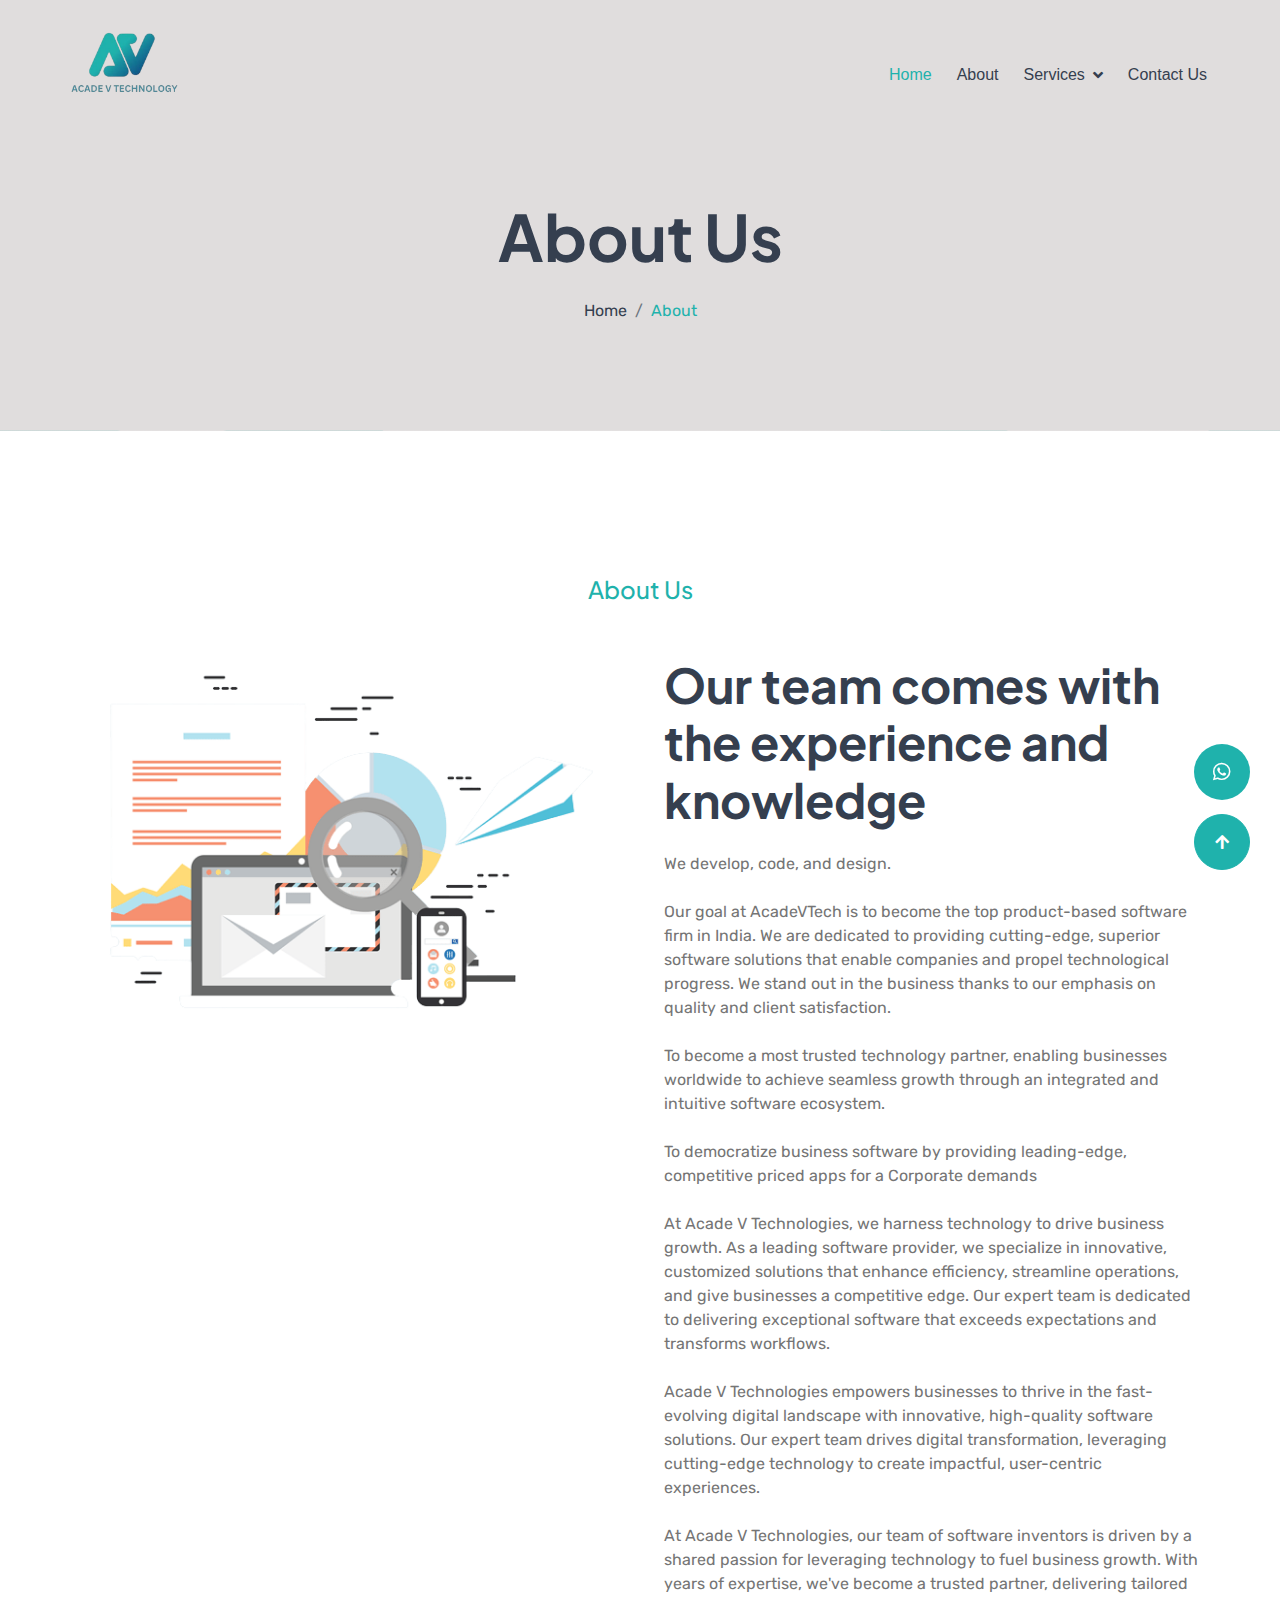
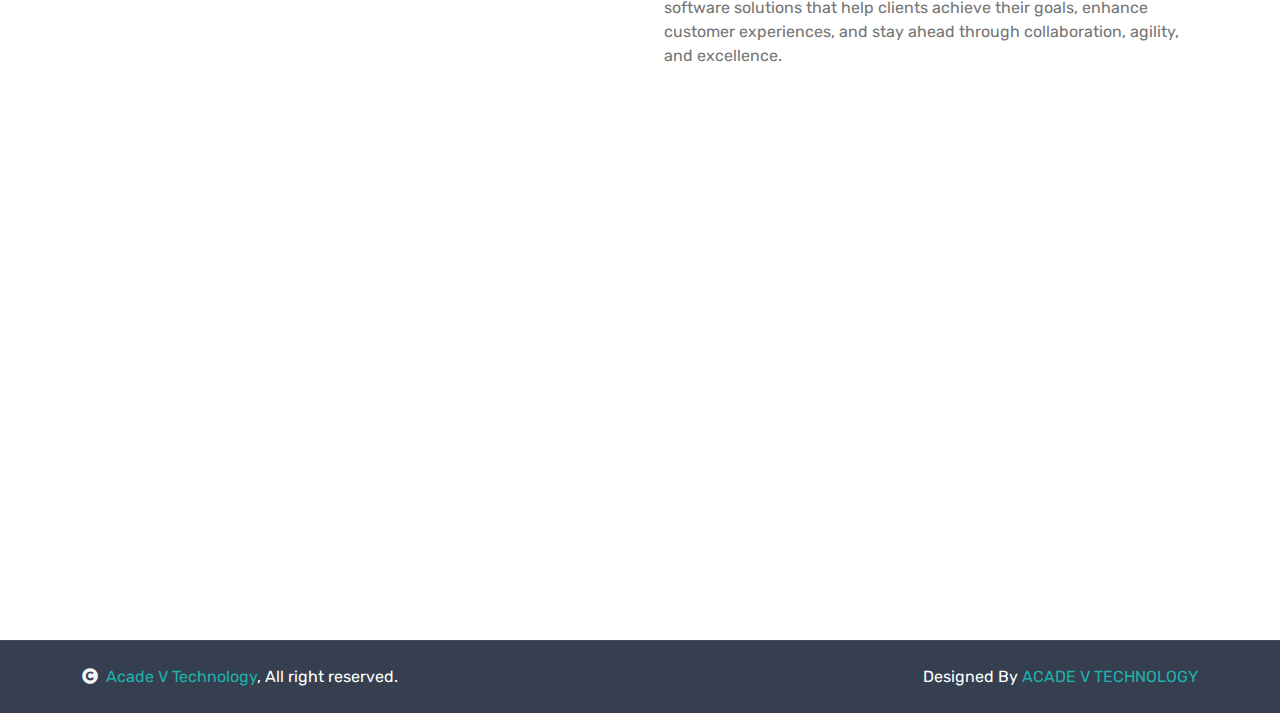
==== about.html @ 2409f5c9 "first commit" ====
<!DOCTYPE html>
<html lang="en">

    <head>
        <meta charset="utf-8">
        <title>Acade V Technology</title>
        <meta content="width=device-width, initial-scale=1.0" name="viewport">
        <meta content="" name="keywords">
        <meta content="" name="description">

        <!-- Google Web Fonts -->
        <link rel="preconnect" href="https://fonts.googleapis.com">
        <link rel="preconnect" href="https://fonts.gstatic.com" crossorigin>
        <link href="https://fonts.googleapis.com/css2?family=Plus+Jakarta+Sans:wght@500;600;700&family=Rubik:wght@400;500&display=swap" rel="stylesheet"> 

        <!-- Icon Font Stylesheet -->
        <link rel="stylesheet" href="https://use.fontawesome.com/releases/v5.15.4/css/all.css"/>
        <link href="https://cdn.jsdelivr.net/npm/bootstrap-icons@1.4.1/font/bootstrap-icons.css" rel="stylesheet">

        <!-- Libraries Stylesheet -->
        <link href="lib/animate/animate.min.css" rel="stylesheet">
        <link href="lib/owlcarousel/assets/owl.carousel.min.css" rel="stylesheet">
        <link href="lib/lightbox/css/lightbox.min.css" rel="stylesheet">


        <!-- Customized Bootstrap Stylesheet -->
        <link href="css/bootstrap.min.css" rel="stylesheet">

        <!-- Template Stylesheet -->
        <link href="css/style.css" rel="stylesheet">
    </head>

    <body>

               <!-- WhatsApp Floating Icon -->
    <a href="https://wa.me/917010000268" target="_blank" class="btn btn-primary1 btn-lg-square back-to-top1">
        <!-- <i class="fa fa-whatsapp"></i> -->
        <!-- <i class="fab fa-whatsapp-square" style="color:#1FB2AC;"></i> -->
        <i class="fab fa-whatsapp" ></i>
    </a>


        <!-- Spinner Start -->
        <div id="spinner" class="show bg-white position-fixed translate-middle w-100 vh-100 top-50 start-50 d-flex align-items-center justify-content-center">
            <div class="spinner-border " style="width: 3rem; height: 3rem; color: #1FB2AC;" role="status">
                <span class="sr-only">Loading...</span>
            </div>
        </div>
        <!-- Spinner End -->


        <!-- Navbar & Hero Start -->
        <div class="container-fluid p-0">
            <nav class="navbar navbar-expand-lg navbar-light bg-transparent px-4 px-lg-5 py-3 py-lg-0">
                <a href="index.html" class="navbar-brand p-0">
                    <img src="img/logo3.png" alt="Logo" >
                </a>
                <button class="navbar-toggler" type="button" data-bs-toggle="collapse" data-bs-target="#navbarCollapse">
                    <span class="fa fa-bars"></span>
                </button>
                <div class="collapse navbar-collapse" id="navbarCollapse">
                    <div class="navbar-nav ms-auto py-0">
                        <a href="index.html" class="nav-item nav-link active">Home</a>
                        <a href="about.html" class="nav-item nav-link">About</a>
                        <!-- <a href="service.html" class="nav-item nav-link">Services</a> -->
                        <div class="nav-item dropdown">
                            <a href="#" class="nav-link dropdown-toggle" data-bs-toggle="dropdown">Services</a>
                            <div class="dropdown-menu m-0">
                                <a href="service.html" class="dropdown-item">Design Services</a>
                                <a href="service.html" class="dropdown-item">Development    </a>
                                <!-- <a href="service.html" class="dropdown-item">Marketing</a> -->
                                <a href="service.html" class="dropdown-item">Technical Services</a>
                                <a href="service.html" class="dropdown-item">Maintenance</a>
                                <a href="service.html" class="dropdown-item">Digital Marketing</a>
                            </div>
                        </div>
                        <!-- <a href="index.html" class="nav-item nav-link">Blog</a> -->
                        <a href="contact.html" class="nav-item nav-link">Contact Us</a>
                    </div>
                    <!-- <a href="#" class="btn btn-light border border-primary rounded-pill text-primary py-2 px-4 me-4">Log In</a>
                    <a href="#" class="btn btn-primary rounded-pill text-white py-2 px-4">Sign Up</a> -->
                </div>
            </nav>

         <!-- Header Start -->
         <div class="container-fluid bg-breadcrumb">
            <ul class="breadcrumb-animation">
                <li></li>
                <li></li>
                <li></li>
                <li></li>
                <li></li>
                <li></li>
                <li></li>
                <li></li>
                <li></li>
                <li></li>
            </ul>
            <div class="container text-center py-5" style="max-width: 900px;">
                <h3 class="display-3 mb-4 wow fadeInDown" data-wow-delay="0.1s">About Us</h1>
                <ol class="breadcrumb justify-content-center mb-0 wow fadeInDown" data-wow-delay="0.3s">
                    <li class="breadcrumb-item"><a href="index.html">Home</a></li>
                    <!-- <li class="breadcrumb-item"><a href="#">Pages</a></li> -->
                    <li class="breadcrumb-item active text-primary">About</li>
                </ol>    
            </div>
        </div>
        <!-- Header End -->


        <!-- About Start -->
        <div class="container-fluid overflow-hidden py-5 mt-5">
            <h4 class="mb-1 " style="color: #1FB2AC; text-align: center;">About Us</h4>
            <div class="container py-5">
                <div class="row g-5">
                    <div class="col-lg-6 wow fadeInUp" data-wow-delay="0.1s">
                        <div class="RotateMoveLeft">
                            <img src="img/about-1.png" class="img-fluid w-100" alt="">
                        </div>
                    </div>
                    <div class="col-lg-6 wow fadeInUp" data-wow-delay="0.3s">
                       
                        <h1 class="display-5 mb-4">Our team comes with the experience and knowledge</h1>
                        <p class="mb-4">We develop, code, and design. <br><br>


                            Our goal at AcadeVTech is to become the top product-based software firm in India. We are dedicated to providing cutting-edge, superior software solutions that enable companies and propel technological progress. We stand out in the
                             business thanks to our emphasis on quality and client satisfaction.
                        </p>
                        <p class="mb-4">To become a most trusted technology partner,
                             enabling businesses worldwide to achieve seamless growth through an integrated and intuitive software ecosystem.</p>
                         <p class="mb-4">To democratize business software by providing leading-edge, 
                            competitive priced apps for a Corporate demands</p> 
                            <p class="mb-4">At Acade V Technologies, we harness technology to drive business growth. As a leading software provider,
                                 we specialize in innovative, customized solutions that enhance efficiency, 
                                streamline operations, and give businesses a competitive edge. Our expert team is dedicated 
                                to delivering exceptional software that exceeds expectations and transforms workflows.</p>
                                 <p class="mb-4">
                                    Acade V Technologies empowers businesses to thrive in the fast-evolving digital landscape with innovative,
                                     high-quality software solutions. 
                                    Our expert team drives digital transformation, leveraging cutting-edge technology to create impactful, user-centric experiences.
                                 </p>
                                     <p class="mb-4">At Acade V Technologies, our team of software inventors is driven by a shared passion for leveraging
                                         technology to fuel business growth. With years of expertise, we've become a trusted partner, delivering tailored 
                                         software solutions that help clients achieve their goals, enhance customer experiences, and stay ahead through 
                                         collaboration, agility, and excellence.
                                     </p>


                        <!-- <a href="#" class="btn btn-primary rounded-pill py-3 px-5">About More</a> -->
                    </div>
                </div>
            </div>
        </div>
        <!-- About End -->


        <!-- Feature Start -->
        <!-- <div class="container-fluid feature overflow-hidden py-5">
            <div class="container py-5">
                <div class="text-center mx-auto mb-5 wow fadeInUp" data-wow-delay="0.1s" style="max-width: 900px;">
                    <h4 class="text-primary">Our Feature</h4>
                    <h1 class="display-5 mb-4">Important Features For Email Marketing</h1>
                    <p class="mb-0">Dolor sit amet consectetur, adipisicing elit. Ipsam, beatae maxime. Vel animi eveniet doloremque reiciendis soluta iste provident non rerum illum perferendis earum est architecto dolores vitae quia vero quod incidunt culpa corporis, porro doloribus. Voluptates nemo doloremque cum.
                    </p>
                </div>
                <div class="row g-4 justify-content-center text-center mb-5">
                    <div class="col-md-6 col-lg-4 col-xl-3 wow fadeInUp" data-wow-delay="0.1s">
                        <div class="text-center p-4">
                            <div class="d-inline-block rounded bg-light p-4 mb-4"><i class="fas fa-envelope fa-5x text-secondary"></i></div>
                            <div class="feature-content">
                                <a href="#" class="h4">Email Marketing <i class="fa fa-long-arrow-alt-right"></i></a>
                                <p class="mt-4 mb-0">Lorem ipsum dolor sit amet consectetur adipisicing elit.consectetur adipisicing elit
                                </p>
                            </div>
                        </div>
                    </div>
                    <div class="col-md-6 col-lg-4 col-xl-3 wow fadeInUp" data-wow-delay="0.3s">
                        <div class="text-center p-4">
                            <div class="d-inline-block rounded bg-light p-4 mb-4"><i class="fas fa-mail-bulk fa-5x text-secondary"></i></div>
                            <div class="feature-content">
                                <a href="#" class="h4">Email Builder <i class="fa fa-long-arrow-alt-right"></i></a>
                                <p class="mt-4 mb-0">Lorem ipsum dolor sit amet consectetur adipisicing elit.consectetur adipisicing elit
                                </p>
                            </div>
                        </div>
                    </div>
                    <div class="col-md-6 col-lg-4 col-xl-3 wow fadeInUp" data-wow-delay="0.5s">
                        <div class="text-center rounded p-4">
                            <div class="d-inline-block rounded bg-light p-4 mb-4"><i class="fas fa-sitemap fa-5x text-secondary"></i></div>
                            <div class="feature-content">
                                <a href="#" class="h4">Customer Builder <i class="fa fa-long-arrow-alt-right"></i></a>
                                <p class="mt-4 mb-0">Lorem ipsum dolor sit amet consectetur adipisicing elit.consectetur adipisicing elit
                                </p>
                            </div>
                        </div>
                    </div>
                    <div class="col-md-6 col-lg-4 col-xl-3 wow fadeInUp" data-wow-delay="0.7s">
                        <div class="text-center rounded p-4">
                            <div class="d-inline-block rounded bg-light p-4 mb-4"><i class="fas fa-tasks fa-5x text-secondary"></i></div>
                            <div class="feature-content">
                                <a href="#" class="h4">Campaign Manager <i class="fa fa-long-arrow-alt-right"></i></a>
                                <p class="mt-4 mb-0">Lorem ipsum dolor sit amet consectetur adipisicing elit.consectetur adipisicing elit
                                </p>
                            </div>
                        </div>
                    </div>
                    <div class="col-12 wow fadeInUp" data-wow-delay="0.1s">
                        <div class="my-3">
                            <a href="#" class="btn btn-primary d-inline rounded-pill px-5 py-3">More Features</a>
                        </div>
                    </div>
                </div>
                <div class="row g-5 pt-5" style="margin-top: 6rem;">
                    <div class="col-lg-6 wow fadeInLeft" data-wow-delay="0.1s">
                        <div class="feature-img RotateMoveLeft h-100" style="object-fit: cover;">
                            <img src="img/features-1.png" class="img-fluid w-100 h-100" alt="">
                        </div>
                    </div>
                    <div class="col-lg-6 wow fadeInRight" data-wow-delay="0.1s">
                        <h4 class="text-primary">Fearutes</h4>
                        <h1 class="display-5 mb-4">Push Your Visitors Into Happy Customers</h1>
                        <p class="mb-4">Lorem ipsum dolor sit amet, consectetur adipisicing elit. Accusantium, suscipit itaque quaerat dicta porro illum, autem, molestias ut animi ab aspernatur dolorum officia nam dolore. Voluptatibus aliquam earum labore atque.
                        </p>
                        <div class="row g-4">
                            <div class="col-6">
                                <div class="d-flex">
                                    <i class="fas fa-newspaper fa-4x text-secondary"></i>
                                    <div class="d-flex flex-column ms-3">
                                        <h2 class="mb-0 fw-bold">285</h2>
                                        <small class="text-dark">Created Projects</small>
                                    </div>
                                </div>
                            </div>
                            <div class="col-6">
                                <div class="d-flex">
                                    <i class="fas fa-users fa-4x text-secondary"></i>
                                    <div class="d-flex flex-column ms-3">
                                        <h2 class="mb-0 fw-bold">6560</h2>
                                        <small class="text-dark">Happy Clients</small>
                                    </div>
                                </div>
                            </div>
                        </div>
                        <div class="my-4">
                            <a href="#" class="btn btn-primary rounded-pill py-3 px-5">Read More</a>
                        </div>
                    </div>
                </div>
            </div>
        </div> -->
        <!-- Feature End -->


        <!-- Blog Start -->
        <!-- <div class="container-fluid blog py-5">
            <div class="container py-5">
                <div class="text-center mx-auto mb-5 wow fadeInUp" data-wow-delay="0.1s" style="max-width: 900px;">
                    <h4 class="text-primary">Our Blog</h4>
                    <h1 class="display-5 mb-4">Join Us For New Blog</h1>
                    <p class="mb-0">Dolor sit amet consectetur, adipisicing elit. Ipsam, beatae maxime. Vel animi eveniet doloremque reiciendis soluta iste provident non rerum illum perferendis earum est architecto dolores vitae quia vero quod incidunt culpa corporis, porro doloribus. Voluptates nemo doloremque cum.
                    </p>
                </div>
                <div class="row g-4 justify-content-center">
                    <div class="col-md-6 col-lg-4 col-xl-3 wow fadeInUp" data-wow-delay="0.1s">
                        <div class="blog-item">
                            <div class="blog-img">
                                <img src="img/blog-1.png" class="img-fluid w-100" alt="">
                                <div class="blog-info">
                                    <span><i class="fa fa-clock"></i> Dec 01.2024</span>
                                    <div class="d-flex">
                                        <span class="me-3"> 3 <i class="fa fa-heart"></i></span>
                                        <a href="#" class="text-white">0 <i class="fa fa-comment"></i></a>
                                    </div>
                                </div>
                            </div>
                            <div class="blog-content text-dark border p-4 ">
                                <h5 class="mb-4">Dolor, sit amet consectetur adipisicing</h5>
                                <p class="mb-4">Lorem ipsum dolor sit amet consectur adip sed eiusmod amet consectur adip.</p>
                                <a class="btn btn-light rounded-pill py-2 px-4" href="#">Read More</a>
                            </div>
                        </div>
                    </div>
                    <div class="col-md-6 col-lg-4 col-xl-3 wow fadeInUp" data-wow-delay="0.3s">
                        <div class="blog-item">
                            <div class="blog-img">
                                <img src="img/blog-2.png" class="img-fluid w-100" alt="">
                                <div class="blog-info">
                                    <span><i class="fa fa-clock"></i> Dec 01.2024</span>
                                    <div class="d-flex">
                                        <span class="me-3"> 3 <i class="fa fa-heart"></i></span>
                                        <a href="#" class="text-white">0 <i class="fa fa-comment"></i></a>
                                    </div>
                                </div>
                            </div>
                            <div class="blog-content text-dark border p-4 ">
                                <h5 class="mb-4">Dolor, sit amet consectetur adipisicing</h5>
                                <p class="mb-4">Lorem ipsum dolor sit amet consectur adip sed eiusmod amet consectur adip.</p>
                                <a class="btn btn-light rounded-pill py-2 px-4" href="#">Read More</a>
                            </div>
                        </div>
                    </div>
                    <div class="col-md-6 col-lg-4 col-xl-3 wow fadeInUp" data-wow-delay="0.5s">
                        <div class="blog-item">
                            <div class="blog-img">
                                <img src="img/blog-3.png" class="img-fluid w-100" alt="">
                                <div class="blog-info">
                                    <span><i class="fa fa-clock"></i> Dec 01.2024</span>
                                    <div class="d-flex">
                                        <span class="me-3"> 3 <i class="fa fa-heart"></i></span>
                                        <a href="#" class="text-white">0 <i class="fa fa-comment"></i></a>
                                    </div>
                                </div>
                            </div>
                            <div class="blog-content text-dark border p-4 ">
                                <h5 class="mb-4">Dolor, sit amet consectetur adipisicing</h5>
                                <p class="mb-4">Lorem ipsum dolor sit amet consectur adip sed eiusmod amet consectur adip.</p>
                                <a class="btn btn-light rounded-pill py-2 px-4" href="#">Read More</a>
                            </div>
                        </div>
                    </div>
                    <div class="col-md-6 col-lg-4 col-xl-3 wow fadeInUp" data-wow-delay="0.7s">
                        <div class="blog-item">
                            <div class="blog-img">
                                <img src="img/blog-4.png" class="img-fluid w-100" alt="">
                                <div class="blog-info">
                                    <span><i class="fa fa-clock"></i> Dec 01.2024</span>
                                    <div class="d-flex">
                                        <span class="me-3"> 3 <i class="fa fa-heart"></i></span>
                                        <a href="#" class="text-white">0 <i class="fa fa-comment"></i></a>
                                    </div>
                                </div>
                            </div>
                            <div class="blog-content text-dark border p-4 ">
                                <h5 class="mb-4">Dolor, sit amet consectetur adipisicing</h5>
                                <p class="mb-4">Lorem ipsum dolor sit amet consectur adip sed eiusmod amet consectur adip.</p>
                                <a class="btn btn-light rounded-pill py-2 px-4" href="#">Read More</a>
                            </div>
                        </div>
                    </div>
                </div>
            </div>
        </div> -->
        <!-- Blog End -->


       <!-- Footer Start -->
       <div class="container-fluid footer py-5 wow fadeIn" data-wow-delay="0.2s">
        <div class="container py-5">
            <div class="row g-5">
                <!-- <div class="col-md-6 col-lg-6 col-xl-3">
                    <div class="footer-item d-flex flex-column">
                        <h4 class="text-dark mb-4">Company</h4>
                        <a href=""> Why Mailler?</a>
                        <a href=""> Our Features</a>
                        <a href=""> Our Portfolio</a>
                        <a href=""> About Us</a>
                        <a href=""> Our Blog & News</a>
                        <a href=""> Get In Touch</a>
                    </div>
                </div> -->
                <div class="col-md-6 col-lg-6 col-xl-3">
                    <div class="footer-item d-flex flex-column">
                        <h4 class="mb-4 text-dark">Quick Links</h4>
                        <a href="index.html"> Home</a>
                        <a href="about.html"> About Us</a>
                        <a href="service.html"> Services</a>
                        <!-- <a href="#"> Blogs</a> -->
                        <a href="contact.html"> Contact Us</a>
                      
                    </div>
                </div>
                <div class="col-md-6 col-lg-6 col-xl-3">
                    <div class="footer-item d-flex flex-column">
                        <h4 class="mb-4 text-dark">Services</h4>
                        <a href="service.html"> Design Services</a>
                        <a href="service.html">Development</a>
                        <!-- <a href="service.html"> Marketing</a> -->
                        <a href="service.html"> Technical Services</a>
                        <a href="service.html"> Maintenance</a>
                        <a href="service.html"> Digital Marketing</a>
                    </div>
                </div>
                <div class="col-md-6 col-lg-6 col-xl-3">
                    <div class="footer-item d-flex flex-column">
                        <h4 class="mb-4 text-dark">Contact Info</h4>
                        <a href=""><i class="fa fa-map-marker-alt me-2"></i>ACADE V TECHNOLOGY

                            12/2, Pannaiyar Street,
                            
                            Rajapalayam,
                            
                            Virudhunagar District - 626117</a>
                        <a href=""><i class="fas fa-envelope me-2"></i>acadevofficial@gmail.com</a>
                        <a href=""><i class="fas fa-phone me-2"></i> +91 7010000268</a>
                        <!-- <a href="" class="mb-3"><i class="fas fa-print me-2"></i> +91 7010000268</a> -->
                        <div class="d-flex align-items-center">
                            <i class="fas fa-share fa-2x me-2" style="color: #1FB2AC;"></i>
                            <a class="btn-square btn btn-primary rounded-circle mx-1" href=""><i class="fab fa-facebook-f"></i></a>
                            <a class="btn-square btn btn-primary rounded-circle mx-1" href=""><i class="fab fa-twitter"></i></a>
                            <a class="btn-square btn btn-primary rounded-circle mx-1" href=""><i class="fab fa-instagram"></i></a>
                            <a class="btn-square btn btn-primary rounded-circle mx-1" href=""><i class="fab fa-linkedin-in"></i></a>
                        </div>
                    </div>
                </div>
            </div>
        </div>
    </div>
    <!-- Footer End -->

    
    <!-- Copyright Start -->
    <div class="container-fluid copyright py-4">
        <div class="container">
            <div class="row g-4 align-items-center">
                <div class="col-md-6 text-center text-md-start mb-md-0">
                    <span class="text-white"><a href="index.html" style="color: #1FB2AC;"><i class="fas fa-copyright text-light me-2"></i>Acade V Technology</a>, All right reserved.</span>
                </div>
                <div class="col-md-6 text-center text-md-end text-white">
                    <!--/*** This template is free as long as you keep the below author’s credit link/attribution link/backlink. ***/-->
                    <!--/*** If you'd like to use the template without the below author’s credit link/attribution link/backlink, ***/-->
                    <!--/*** you can purchase the Credit Removal License from "https://htmlcodex.com/credit-removal". ***/-->
              Designed By <a class="" href="index.html" style="color: #1FB2AC;">ACADE V TECHNOLOGY</a>
                </div>
            </div>
        </div>
    </div>
    <!-- Copyright End -->


        <!-- Back to Top -->
        <a href="#" class="btn btn-primary btn-lg-square back-to-top"><i class="fa fa-arrow-up"></i></a>   

        
    <!-- JavaScript Libraries -->
    <script src="https://ajax.googleapis.com/ajax/libs/jquery/3.6.4/jquery.min.js"></script>
    <script src="https://cdn.jsdelivr.net/npm/bootstrap@5.0.0/dist/js/bootstrap.bundle.min.js"></script>
    <script src="lib/wow/wow.min.js"></script>
    <script src="lib/easing/easing.min.js"></script>
    <script src="lib/waypoints/waypoints.min.js"></script>
    <script src="lib/counterup/counterup.min.js"></script>
    <script src="lib/owlcarousel/owl.carousel.min.js"></script>
    <script src="lib/lightbox/js/lightbox.min.js"></script>
    

    <!-- Template Javascript -->
    <script src="js/main.js"></script>
    </body>

</html>
---- css/style.css ----
@import url('https://fonts.googleapis.com/css?family=Poppins:400,500,700&display=swap');
/*** Spinner Start ***/
/*** Spinner ***/
#spinner {
    opacity: 0;
    visibility: hidden;
    transition: opacity .5s ease-out, visibility 0s linear .5s;
    z-index: 99999;
}

#spinner.show {
    transition: opacity .5s ease-out, visibility 0s linear 0s;
    visibility: visible;
    opacity: 1;
}
/*** Spinner End ***/


/*** whatapp***/
/* .whatsapp-icon {
    position: fixed;
    bottom: 100px;
    right: 30px;
    background-color: #1FB2AC;
    color: white;
    padding: 10px;
    /* border-radius: 50%; */
    /* font-size: 24px;
    box-shadow: 2px 2px 10px rgba(255, 255, 255, 0.3);
}
.whatsapp-icon:hover {
    background-color: #1FB2AC;
}  */

.back-to-top1:hover{
    background-color: #1FB2AC;
    border-color: #1FB2AC;
    /* color: #1FB2AC; */

}

.back-to-top1 {
    background-color: #1FB2AC;
    border-radius: 50%;
    /* color: white; */
    font-size: 20px;
    padding: 20px;
    position: fixed;
    right: 30px;
    bottom: 100px;
    display: flex;
    width: 45px;
    height: 45px;
    align-items: center;
    justify-content: center;
    transition: 0.5s;
    z-index: 99;
}

.back-to-top {
    position: fixed;
    right: 30px;
    bottom: 30px;
    display: flex;
    width: 45px;
    height: 45px;
    align-items: center;
    justify-content: center;
    transition: 0.5s;
    z-index: 99;
}

/*** Button Start ***/
.btn {
    font-weight: 300;
    transition: .5s;
}

.btn-square {
    width: 32px;
    height: 32px;
}

.btn-sm-square {
    width: 34px;
    height: 34px;
}

.btn-md-square {
    width: 44px;
    height: 44px;
}

.btn-lg-square {
    width: 56px;
    height: 56px;
}

.btn-square,
.btn-sm-square,
.btn-md-square,
.btn-lg-square {
    padding: 0;
    display: flex;
    align-items: center;
    justify-content: center;
    font-weight: normal;
    border-radius: 50%;
}

.btn.btn-primary1 {
    background: #1FB2AC ;
    color: var(--bs-white) !important;
    font-weight: 400;
    transition: 0.5s;
}

.btn.btn-primary {
    background: #1FB2AC ;
    color: var(--bs-white) !important;
    font-weight: 400;
    transition: 0.1s;
}

.btn.btn-primary:hover {
    background: var(--bs-white) !important;
    color: #1FB2AC !important;
}

.btn.btn-primary1:hover {
    background: var(--bs-white) !important;
    color: #1FB2AC !important;
}
.btn.btn-light {
    background: var(--bs-light) !important;
    color: #1FB2AC !important;
    font-weight: 400;
    transition: 0.5s;
}

.btn.btn-light:hover {
    background: var(--bs-primary) !important;
    color: var(--bs-light) !important;
}


.RotateMoveLeft {
    position: relative;
    animation: RotateMoveLeft 10s linear infinite;
}

.RotateMoveRight {
    position: relative;
    animation: RotateMoveLeft 10s linear infinite;
}

@keyframes RotateMoveLeft {
    0%   {left: 0px;}
    50%   {left: 40px;}
    100%  {left: 0px;}
}

@keyframes RotateMoveRight {
    0%   {right: 0px;}
    50%   {right: 40px;}
    100%  {right: 0px;}
}


/*** Navbar ***/
.navbar-light .navbar-nav .nav-link {
    margin-right: 25px;
    padding: 25px 0;
    color: var(--bs-dark) !important;
    font-size: 16px;
    font-weight: 500;
    outline: none;
    transition: .5s;
    font-family:Verdana, Geneva, Tahoma, sans-serif;
}

.sticky-top.navbar-light .navbar-nav .nav-link {
    padding: 10px 0;
    color: var(--dark) !important;
}

.navbar-light .navbar-nav .nav-link:hover,
.navbar-light .navbar-nav .nav-link.active {
    color: #1FB2AC !important;
}

.navbar-light .navbar-brand img {
    max-height: 150px;
    transition: .5s;
}

.sticky-top.navbar-light .navbar-brand img {
    max-height: 70px;
}

.navbar .dropdown-toggle::after {
    border: none;
    content: "\f107";
    font-family: "Font Awesome 5 Free";
    font-weight: 600;
    vertical-align: middle;
    margin-left: 8px;
}

@media (min-width: 1200px) {
    .navbar .nav-item .dropdown-menu {
        display: block;
        visibility: hidden;
        top: 100%;
        transform: rotateX(-75deg);
        transform-origin: 0% 0%;
        border: 0;
        border-radius: 10px;
        transition: .5s;
        opacity: 0;
    }
}

.dropdown .dropdown-menu a:hover {
    background: #1FB2AC;
    color: var(--bs-white);
}

.navbar .nav-item:hover .dropdown-menu {
    transform: rotateX(0deg);
    visibility: visible;
    background: var(--bs-light) !important;
    transition: .5s;
    opacity: 1;
}

.collapse.navbar-collapse {
    transition: 0.5s;
}

@media (max-width: 992px) {
    nav.bg-transparent {
        position: absolute;
        width: 100%;
        background: transparent !important;
    }

    .navbar.navbar-expand-lg button span {
        position: relative;
        z-index: 99;
    }

    .navbar {
        position: relative;
        background: var(--bs-light);
        z-index: 2;
    }

    .sticky-top.navbar-light {
        position: relative;
        background: var(--bs-white) !important;
        padding: 0 20px 20px 20px !important;
    }

    .sticky-top.navbar-light {
        background: transparent;
    }

    nav.navbar {
        padding: 0 30px 30px 0;
    }

    .navbar.navbar-expand-lg .navbar-toggler {
        padding: 10px 20px;
        border: 1px solid #1FB2AC;
        color: #1FB2AC;
    }

    .navbar-light .navbar-collapse {
        margin-top: 15px;
        border-top: 1px solid #DDDDDD;
    }

    .navbar-light .navbar-nav .nav-link,
    .sticky-top.navbar-light .navbar-nav .nav-link {
        padding: 10px 0;
        margin-left: 0;
        color: var(--bs-dark) !important;
    }


    .navbar-light .navbar-brand img {
        max-height: 45;
    }

    .hero-header {
        margin-top: -100px !important;
    }
}

@media (min-width: 992px) {
    .navbar-light {
        position: absolute;
        width: 100%;
        top: 0;
        left: 0;
        background: transparent !important;
        z-index: 999;
    }
    
    .sticky-top.navbar-light {
        position: fixed;
        background: var(--bs-light) !important;
    }
}
/*** Navbar End ***/

/*** Single Page Hero Header Start ***/
.bg-breadcrumb {
    position: relative;
    overflow: hidden;
    background: linear-gradient(#e0dddd, #e0dddd);
    background-position: center center;
    background-repeat: no-repeat;
    background-size: cover;
    padding: 150px 0 60px 0;
    margin-bottom: 6rem;
    transition: 0.5s;
}

.bg-breadcrumb::after {
    content: "";
    position: absolute;
    bottom: -20%;
    left: -10%;
    width: 600px;
    height: 600px;
    border-radius: 300px;
    border: 80px solid #1FB2AC;
    background: transparent;
    animation: RotateMoveSingle 5s linear infinite;
    z-index: -1;
}

.bg-breadcrumb .breadcrumb {
    position: relative;
    z-index: 2;
}


@keyframes RotateMoveSingle {
    0% {
        -webkit-transform: rotateZ(0deg) rotate(0deg) translate3d(0, 1%, 0) rotateZ(0deg);
        transform: rotateZ(0deg) rotate(0deg) translate3d(0, 1%, 0) rotateZ(0deg);
    }
      100% {
        -webkit-transform: rotateZ(360deg) rotate(360deg) translate3d(0, 1%, 0) rotateZ(-360deg);
        transform: rotateZ(360deg) rotate(360deg) translate3d(0, 1%, 0) rotateZ(-360deg);
    }

    0% {bottom: 0px;}
    50%   {left: -10px;}
    75%   {bottom: 10%;}
    100%  {bottom: 0px;}
}

.bg-breadcrumb::before {
    content: "";
    position: absolute;
    top: -15%;
    right: -10%;
    width: 600px;
    height: 600px;
    border-radius: 300px;
    border: 80px solid #1FB2AC;
    background: transparent;
    animation: RotateMoveSingle 5s linear infinite;
    z-index: -1;
}

@keyframes RotateMoveSingle {
    0% {
        -webkit-transform: rotateZ(0deg) rotate(0deg) translate3d(0, 1%, 0) rotateZ(0deg);
        transform: rotateZ(0deg) rotate(0deg) translate3d(0, 1%, 0) rotateZ(0deg);
    }
      100% {
        -webkit-transform: rotateZ(360deg) rotate(360deg) translate3d(0, 1%, 0) rotateZ(-360deg);
        transform: rotateZ(360deg) rotate(360deg) translate3d(0, 1%, 0) rotateZ(-360deg);
    }

    0% {top: 0px;}
    50%   {top: 10%;}
    100%  {top: 0px;}
}

@media (max-width: 992px) {
    .bg-breadcrumb {
        padding-top: 100px !important;
    }
}

.bg-breadcrumb .breadcrumb-item a {
    color: var(--bs-dark) !important;
}


.breadcrumb-animation {
    position: absolute;
    top: 0;
    left: 0;
    width: 100%;
    height: 100%;
    overflow: hidden;
}

.breadcrumb-animation li {
    position: absolute;
    display: block;
    list-style: none;
    width: 20px;
    height: 20px;
    background: #ffffff;
    animation: animate 25s linear infinite;
    bottom: -150px;
    
}

.breadcrumb-animation li:nth-child(1) {
    left: 25%;
    width: 80px;
    height: 80px;
    animation-delay: 0s;
}


.breadcrumb-animation li:nth-child(2) {
    left: 10%;
    width: 20px;
    height: 20px;
    animation-delay: 2s;
    animation-duration: 12s;
}

.breadcrumb-animation li:nth-child(3) {
    left: 70%;
    width: 20px;
    height: 20px;
    animation-delay: 4s;
}

.breadcrumb-animation li:nth-child(4) {
    left: 40%;
    width: 60px;
    height: 60px;
    animation-delay: 0s;
    animation-duration: 18s;
}

.breadcrumb-animation li:nth-child(5) {
    left: 65%;
    width: 20px;
    height: 20px;
    animation-delay: 0s;
}

.breadcrumb-animation li:nth-child(6) {
    left: 75%;
    width: 110px;
    height: 110px;
    animation-delay: 3s;
}

.breadcrumb-animation li:nth-child(7) {
    left: 35%;
    width: 150px;
    height: 150px;
    animation-delay: 7s;
}

.breadcrumb-animation li:nth-child(8) {
    left: 50%;
    width: 25px;
    height: 25px;
    animation-delay: 15s;
    animation-duration: 45s;
}

.breadcrumb-animation li:nth-child(9) {
    left: 20%;
    width: 15px;
    height: 15px;
    animation-delay: 2s;
    animation-duration: 35s;
}

.breadcrumb-animation li:nth-child(10) {
    left: 85%;
    width: 150px;
    height: 150px;
    animation-delay: 0s;
    animation-duration: 11s;
}

@keyframes animate {

    0%{
        transform: translateY(0) rotate(0deg);
        opacity: 1;
        border-radius: 0;
    }

    100%{
        transform: translateY(-1000px) rotate(720deg);
        opacity: 0;
        border-radius: 50%;
    }

}
/*** Single Page Hero Header End ***/


/*** Hearo Header Start ***/
.header::after {
    position: absolute;
    content: "";
    top: 0;
    right: 0;
    width: 60%;
    height: 100%;
    background: var(--bs-light);
    border-radius: 22% 78% 33% 67% / 32% 0% 100% 68%;
    animation: bgMove 5s linear infinite;
    z-index: -1;
}

@keyframes bgMove {
    0%   {right: 0px;}
    50%   {right: 20px;}
    100%  {right: 0px;}
}

.header::before {
    content: "";
    position: absolute;
    bottom: -9%;
    left: -7%;
    width: 400px;
    height: 400px;
    border-radius: 200px;
    border: 30px solid rgba(247, 71, 128, 0.05);
    background: transparent;
    animation: RotateMoveHeader 5s linear infinite;
    z-index: -1;

}

@keyframes RotateMoveHeader {
    0% {
        -webkit-transform: rotateZ(0deg) rotate(0deg) translate3d(0, 1%, 0) rotateZ(0deg);
        transform: rotateZ(0deg) rotate(0deg) translate3d(0, 1%, 0) rotateZ(0deg);
    }
      100% {
        -webkit-transform: rotateZ(360deg) rotate(360deg) translate3d(0, 1%, 0) rotateZ(-360deg);
        transform: rotateZ(360deg) rotate(360deg) translate3d(0, 1%, 0) rotateZ(-360deg);
    }


    0% {bottom: 0px;}
    50%   {left: -10px;}
    75%   {bottom: 9%;}
    100%  {bottom: 0px;}
}

.hero-header {
    padding-top: 160px;
    padding-bottom: 100px;
    position: relative;
}

.hero-header::after {
    content: "";
    position: absolute;
    left: 100px;
    bottom: 100px;
    width: 58px;
    height: 50px;
    background: url(../img/sty-1.png) center center no-repeat;
    animation: RotateMoveSty-3 45s linear infinite;
    transition: 0.5s;
    z-index: -1;
    
}

@keyframes RotateMoveSty-3 {
    0%   {left: 100px;}
    40%   {bottom: -0px;}
    50%   {left: 700px;}
    70%   {bottom: 500px;}
    80%   {left: 400px;}
    95%   {bottom: -0px;}
    100%  {left: 100px;}
}

.hero-header::before {
    content: "";
    position: absolute;
    left: 100px;
    bottom: 100px;
    width: 300px;
    height: 300px;
    border-radius: 150px;
    border: 30px solid #1FB2AC;
    background: transparent;
    animation: RotateMoveSty-4 45s linear infinite;
    transition: 0.5s;
    z-index: -1;
    
}

@keyframes RotateMoveSty-4 {
    0%   {left: 100px;}
    40%   {bottom: -0px;}
    50%   {left: 700px;}
    70%   {bottom: 500px;}
    80%   {left: 400px;}
    95%   {bottom: -0px;}
    100%  {left: 100px;}
}


.hero-header .rotate-img {
    position: absolute;
    top: 70px;
    left: 20px;
}

.hero-header .rotate-img .rotate-sty-2 {
    position: absolute;
    top: 100px;
    left: 50px;
    width: 50px;
    height: 50px;
    border-radius: 30px;
    border: 5px solid #1FB2AC;
    background: transparent;
    animation: RotateMoveSty-2 45s linear infinite;
    transition: 0.5s;

}

@keyframes RotateMoveSty-2 {
    0%   {left: 0px;}
    40%   {top: -30px;}
    50%   {left: 500px;}
    70%   {top: 200px;}
    80%   {left: 100px;}
    95%   {top: -30px;}
    100%  {left: 0px;}
}

.hero-header .rotate-img img {
    position: relative;
    animation: RotateMove 30s linear infinite;
    z-index: -1;
}

@keyframes RotateMove {
    0%   {left: 0px;}
    50%   {left: 200px;}
    100%  {left: 0px;}
}


@media (max-width: 992px) {
    .hero-header {
        padding-top: 280px;
        
    }

    .hero-header .rotate-img img {
        margin-top: 100px;
    }
   
}
/*** Hero Header End ***/


/*** Service Start ***/
.service .service-item {
    box-shadow: 0 0 45px rgba(0, 0, 0, 0.1);
    /* S */
}

.row {
    display: flex;
    flex-wrap: wrap;
    row-gap: 20px; /* Adjust spacing */
}
/* 
.collection-img {
    gap: 200px;
} */

.service #ser{
 max-width: max-content;
}

.service .service-item,
.service .service-item .service-icon,
.service .service-item a {
    transition: 0.8s;
}

.service .service-item:hover {
    background: #c8f5f4;
    border: 1px ;
}


.service .service-item:hover .service-icon,
.service .service-item:hover a {
    background: white !important;
}

.service .service-item:hover a:hover {
    background: var(--bs-primary) !important;
    color: var(--bs-white);
}

/*** Service End ***/


/*** Features Start ***/
.feature .feature-img {
    background: var(--bs-light);
    border-radius: 58% 42% 21% 79% / 30% 29% 71% 70%;
}
/*** Features End ***/


/*** Pricing Start ***/
.price .price-item {
    position: relative;
    overflow: hidden;
    transition: 0.5s;
}

.price .price-item:hover {
    background: var(--bs-white) !important;
    box-shadow: 0 0 45px rgba(0, 0, 0, 0.2);
}

.price .price-item .pice-item-offer {
    position: absolute;
    width: 200px;
    height: 110px;
    top: -45px;
    right: -80px;
    background: var(--bs-primary) !important;
    color: var(--bs-white);
    transform: rotate(42deg);
    display: flex;
    align-items: end;
    justify-content: center;
    padding-bottom: 10px;
}
/*** Pricing End ***/


/*** Blog Start ***/
.blog .blog-item {
    border-radius: 10px;
}

.blog .blog-item .blog-img {
    position: relative;
    overflow: hidden;
    background: #1FB2AC;
    border-top-right-radius: 10px;
    border-top-left-radius: 10px;
}

.blog .blog-item .blog-img .blog-info {
    position: absolute;
    width: 100%;
    height: 100%;
    bottom: 0;
    left: 0;
    padding: 20px;
    background: #1FB2AC;
    color: var(--bs-white) !important;
    display: flex;
    align-items: end;
    justify-content: space-between;
    transition: 0.5s;
}

.blog .blog-item .blog-img:hover .blog-info {
    background: rgba(0, 0, 0, .4);
}


.blog .blog-item .blog-content {
    border-bottom-left-radius: 10px;
    border-bottom-right-radius: 10px;
}

.blog .blog-item .blog-img img {
    transition: 0.5s;
}

.blog .blog-item .blog-img:hover img {
    transform: scale(1.3);
}
/*** Blog End ***/

/*** Blogs Start***/
/* section, .section {
    color: rgb(69, 69, 69);
    background-color: white;
    padding: 60px 0;
    scroll-margin-top: 98px;
    overflow: clip;
    font-family: "Roboto", system-ui, -apple-system, "Segoe UI", Roboto, "Helvetica Neue", Arial, 
    "Noto Sans", "Liberation Sans", sans-serif, "Apple Color Emoji", "Segoe UI Emoji", "Segoe UI Symbol", "Noto Color Emoji";;
}

.stretched-link::after {
    position: absolute;
    top: 0;
    right: 0;
    bottom: 0;
    left: 0;
    z-index: 1;
    content: "";
}

.recent-posts .post-item .readmore {
    display: flex
;
    align-items: center;
    font-weight: 600;
    line-height: 1;
    transition: 0.3s;
    color: 
color-mix(in srgb, var(--default-color), transparent 40%);
}

a:-webkit-any-link {
    color: -webkit-link;
    cursor: pointer;
}

[data-aos].aos-animate {
    pointer-events: auto;
}

.row {
    --bs-gutter-x: 1.5rem;
}

.recent-posts .post-item .post-content {
    padding: 30px;
}

.flex-column {
    flex-direction: column !important;
}

.d-flex {
    display: flex !important
;
}

.recent-posts .post-item .post-date {
    position: absolute;
    right: 0;
    bottom: 0;
    background-color: var(--accent-color);
    color: var(--contrast-color);
    text-transform: uppercase;
    font-size: 13px;
    padding: 6px 12px;
    font-weight: 500;
} */


/*--------------------------------------------------------------
# Recent Posts Section
--------------------------------------------------------------*/

.section-title h2 {
    font-size: 13px;
    letter-spacing: 1px;
    font-weight: 700;
    padding: 8px 20px;
    margin: 0;
    background: color-mix(in srgb, var(--accent-color), transparent 90%);
    color: var(--accent-color);
    display: inline-block;
    text-transform: uppercase;
    border-radius: 50px;
    font-family: "Roboto", system-ui, -apple-system, "Segoe UI", Roboto, "Helvetica Neue", Arial, 
    "Noto Sans", "Liberation Sans", sans-serif, "Apple Color Emoji", "Segoe UI Emoji", "Segoe UI Symbol", "Noto Color Emoji";
    line-height: 1.2;
    margin-block-start: 0.83em;
    margin-block-end: 0.83em;
    margin-inline-start: 0px;
    margin-inline-end: 0px;
}

.section-title {
    text-align: center;
}
.recent-posts .post-item {
    background-color: var(--surface-color);
    box-shadow: 0px 2px 20px rgba(0, 0, 0, 0.1);
    transition: 0.3s;
  }
  
  .recent-posts .post-item .post-img img {
    transition: 0.5s;
  }
  
  .recent-posts .post-item .post-date {
    position: absolute;
    right: 0;
    bottom: 0;
    background-color: #1FB2AC;
    color: white;
    text-transform: uppercase;
    font-size: 13px;
    padding: 6px 12px;
    font-weight: 500;
  }
  
  .recent-posts .post-item .post-content {
    padding: 30px;
  }
  
  .recent-posts .post-item .post-title {
    color: rgb(40, 38, 38);
    font-size: 20px;
    font-weight: 700;
    transition: 0.3s;
    margin-bottom: 15px;
  }
  
  .recent-posts .post-item .meta i {
    font-size: 16px;
    color: #1FB2AC;
  }
  
  .recent-posts .post-item .meta span {
    font-size: 15px;
    color: color-mix(in srgb, rgb(58, 56, 56), transparent 50%);
  }
  
  .recent-posts .post-item hr {
    color: color-mix(in srgb, rgb(58, 56, 56), transparent 80%);
    margin: 20px 0;
  }
  
  .recent-posts .post-item .readmore {
    display: flex;
    align-items: center;
    font-weight: 600;
    line-height: 1;
    transition: 0.3s;
    color: color-mix(in srgb, rgb(91, 87, 87), transparent 40%);
  }
  
  .recent-posts .post-item .readmore i {
    line-height: 0;
    margin-left: 6px;
    font-size: 16px;
  }
  
  .recent-posts .post-item:hover .post-title,
  .recent-posts .post-item:hover .readmore {
    color:  #1FB2AC;
  }
  
  .recent-posts .post-item:hover .post-img img {
    transform: scale(1.1);
  }
  
/*--------------------------------------------------------------
# Portfolio Section
--------------------------------------------------------------*/
.portfolio .portfolio-filters {
    padding: 0;
    margin: 0 auto 20px auto;
    list-style: none;
    text-align: center;
  }
  
  .portfolio .portfolio-filters li {
    cursor: pointer;
    display: inline-block;
    padding: 0;
    font-size: 18px;
    font-weight: 500;
    margin: 0 10px;
    line-height: 1;
    margin-bottom: 5px;
    transition: all 0.3s ease-in-out;
  }
  
  .portfolio .portfolio-filters li:hover,
  .portfolio .portfolio-filters li.filter-active {
    color: var(--accent-color);
  }
  
  .portfolio .portfolio-filters li:first-child {
    margin-left: 0;
  }
  
  .portfolio .portfolio-filters li:last-child {
    margin-right: 0;
  }
  
  @media (max-width: 575px) {
    .portfolio .portfolio-filters li {
      font-size: 14px;
      margin: 0 5px;
    }
  }
  
  .portfolio .portfolio-content {
    position: relative;
    overflow: hidden;
  }
  
  .portfolio .portfolio-content img {
    transition: 0.3s;
  }
  
  .portfolio .portfolio-content .portfolio-info {
    opacity: 0;
    position: absolute;
    inset: 0;
    z-index: 3;
    transition: all ease-in-out 0.3s;
    background: rgba(0, 0, 0, 0.6);
    padding: 15px;
  }
  
  .portfolio .portfolio-content .portfolio-info h4 {
    font-size: 14px;
    padding: 5px 10px;
    font-weight: 400;
    color: #ffffff;
    display: inline-block;
    background-color: var(--accent-color);
  }
  
  .portfolio .portfolio-content .portfolio-info p {
    position: absolute;
    bottom: 10px;
    text-align: center;
    display: inline-block;
    left: 0;
    right: 0;
    font-size: 16px;
    font-weight: 600;
    color: rgba(255, 255, 255, 0.8);
  }
  
  .portfolio .portfolio-content .portfolio-info .preview-link,
  .portfolio .portfolio-content .portfolio-info .details-link {
    position: absolute;
    left: calc(50% - 40px);
    font-size: 26px;
    top: calc(50% - 14px);
    color: #fff;
    transition: 0.3s;
    line-height: 1.2;
  }
  
  .portfolio .portfolio-content .portfolio-info .preview-link:hover,
  .portfolio .portfolio-content .portfolio-info .details-link:hover {
    color: var(--accent-color);
  }
  
  .portfolio .portfolio-content .portfolio-info .details-link {
    left: 50%;
    font-size: 34px;
    line-height: 0;
  }
  
  .portfolio .portfolio-content:hover .portfolio-info {
    opacity: 1;
  }
  
  .portfolio .portfolio-content:hover img {
    transform: scale(1.1);
  }

  
  
/*--------------------------------------------------------------
# Portfolio Details Section
--------------------------------------------------------------*/
.portfolio-details .portfolio-details-slider img {
    width: 100%;
  }
  
  .portfolio-details .portfolio-details-slider .swiper-pagination {
    margin-top: 20px;
    position: relative;
  }
  
  .portfolio-details .portfolio-details-slider .swiper-pagination .swiper-pagination-bullet {
    width: 12px;
    height: 12px;
    background-color: color-mix(in srgb, var(--default-color), transparent 85%);
    opacity: 1;
  }
  
  .portfolio-details .portfolio-details-slider .swiper-pagination .swiper-pagination-bullet-active {
    background-color: var(--accent-color);
  }
  
  .portfolio-details .portfolio-info {
    background-color: var(--surface-color);
    padding: 30px;
    box-shadow: 0px 0 30px rgba(0, 0, 0, 0.1);
  }
  
  .portfolio-details .portfolio-info h3 {
    font-size: 22px;
    font-weight: 700;
    margin-bottom: 20px;
    padding-bottom: 20px;
    border-bottom: 1px solid color-mix(in srgb, var(--default-color), transparent 85%);
  }
  
  .portfolio-details .portfolio-info ul {
    list-style: none;
    padding: 0;
    font-size: 15px;
  }
  
  .portfolio-details .portfolio-info ul li+li {
    margin-top: 10px;
  }
  
  .portfolio-details .portfolio-description {
    padding-top: 30px;
  }
  
  .portfolio-details .portfolio-description h2 {
    font-size: 26px;
    font-weight: 700;
    margin-bottom: 20px;
  }
  
  .portfolio-details .portfolio-description p {
    padding: 0;
    color: color-mix(in srgb, var(--default-color), transparent 30%);
  }


/* client */



 /* //collection  */
  .active-filter-btn{
    background-color: #1FB2AC!important;
    color: #fff!important;
    /* border-color: #fcfcfc!important; */
}
.filter-button-group .btn:hover{
    color:  #000000!important;
    border: #ffffff !important;
}
.collection-img span{
    top: 20px;
    right: 20px;
    width: 46px;
    height: 46px;
    border-radius: 50%;
}


/*--------------------------------------------------------------
# Clients Section
--------------------------------------------------------------*/
button:focus, input:focus, textarea:focus {
	outline: 0;
}

.logo_wrapper {
	width: 100%;
	height: 100vh;
	display: flex;
	align-items: center;
	justify-content: center;
    margin-top: -200px;
    margin-bottom:-100px;
  
}

.logo_active img {
    width: 120px !important;
}

.logo_active .owl-item {
    display: flex;
    align-items: center;
    justify-content: center;
}

.owl-carousel .owl-stage {
	display: flex;
	align-items: center;
}

/*** Testimonial Start ***/
.testimonial {
    position: relative;
    background: var(--bs-light);
    overflow: hidden;
    z-index: 1;
}
/* .testimonial::after {
    content: "";
    position: absolute;
    top: 30%;
    left: 0;
    width: 80px;
    height: 80px;
    border-radius: 40px;
    background: url(../img/testimonial-img-2.jpg) center center no-repeat;
    animation: TestimonialMoveLeft 100s linear infinite;
    z-index: -1;

}

.testimonial::before {
    content: "";
    position: absolute;
    top: 30%;
    right: 0;
    width: 80px;
    height: 80px;
    border-radius: 40px;
    background: url(../img/testimonial-img-3.jpg) center center no-repeat;
    animation: TestimonialMoveRight 100s linear infinite;
    z-index: -1;

} */

@keyframes TestimonialMoveLeft {
    0%   {left: 0px;}
    25%   {top: 100px;}
    50%   {left: 100%;}
    75%   {top: 80%;}
    100%  {left: 0px;}
}

@keyframes TestimonialMoveRight {
    0%   {right: 0px;}
    25%   {top: 100px;}
    50%   {right: 100%;}
    75%   {top: 80%;}
    100%  {right: 0px;}
}

.testimonial .testimonial-carousel.owl-carousel {
    position: relative;
    padding: 0 35px;
    transition: 0.5s;
}

/* .testimonial .testimonial-carousel .owl-nav .owl-prev {
    position: absolute;
    top: 50%;
    left: 10px;
    transform: translateY(-50%);
    width: 65px;
    height: 65px;
    border-radius: 40px;
    display: flex;
    align-items: center;
    justify-content: center;
    background: #1FB2AC;
    color: white;
    transition: 0.5s;
}

.testimonial .testimonial-carousel .owl-nav .owl-next {
    position: absolute;
    top: 50%;
    right: 10px;
    transform: translateY(-50%);
    width: 65px;
    height: 65px;
    border-radius: 40px;
    display: flex;
    align-items: center;
    justify-content: center;
    background: #1FB2AC;
    color: white;
    transition: 0.5s;
} */


.testimonial .testimonial-carousel .owl-nav .owl-prev:hover,
.testimonial .testimonial-carousel .owl-nav .owl-next:hover {
    background: var(--bs-primary);
    color: var(--bs-white) !important;
}


.testimonial-carousel .owl-dots {
    width: 100%;
    height: 120px;
    display: flex;
    align-items: center;
    justify-content: center;
    margin-top: 10px;
    transition: 0.5s;
}

.testimonial-carousel .owl-dots .owl-dot img {
    width: 40px;
    height: 40px;
    border-radius: 20px;
    margin-right: 15px;
    transition: 0.5s;
}

.testimonial-carousel .owl-dots .owl-dot.active img {
    width: 70px;
    height: 70px;
    border-radius: 40px;
    border: 4px solid #1FB2AC;
}

@media (min-width: 900px) {
    .testimonial .testimonial-carousel .testimonial-item .testimonial-inner p.fs-7 {
        font-size: 20px;
    }
}

@media (max-width: 576px) {
    .testimonial .testimonial-carousel.owl-carousel {
        padding: 0;
    }

    .testimonial .testimonial-carousel .owl-nav .owl-prev {
        margin-top: -250px;
        margin-left: -15px;
    }

    .testimonial .testimonial-carousel .owl-nav .owl-next {
        margin-top: -250px;
        margin-right: -15px;
    }
    /* .testimonial-inner .border-primary{
        width: 50px;
        height: 50px;
    } */
}
/*** Testimonial End ***/

/*** Contact Start ***/
.contact {
    position: relative;
    overflow: hidden;
    transition: 0.5s;
    z-index: 1;
    background-color: none !important;
}

.contact::after {
    content: "";
    position: absolute;
    top: 10%;
    left: -1%;
    width: 400px;
    height: 400px;
    border-radius: 200px;
    border: 60px solid rgba(102, 16, 242, 0.05);
    background: transparent;
    animation: ContactMoveLeft 50s linear infinite;
    z-index: 1;
}

@keyframes ContactMoveLeft {
    0%   {left: 0px;}
    25%   {top: 100px;}
    50%   {left: 90%;}
    75%   {top: 80%;}
    100%  {left: 0px;}
}

.contact::before {
    content: "";
    position: absolute;
    top: 10%;
    right: -1%;
    width: 400px;
    height: 400px;
    border-radius: 200px;
    border: 60px solid rgba(102, 16, 242, 0.05);
    background: transparent;
    animation: ContactMoveRight 50s linear infinite;
    z-index: 1;
}

@keyframes ContactMoveRight {
    0%   {right: 0px;}
    25%   {top: 100px;}
    50%   {right: 90%;}
    75%   {top: 80%;}
    100%  {right: 0px;}
}
/*** Contact End ***/


/*** Footer Start ***/
.footer {
    background: linear-gradient(rgba(102, 16, 242, 0.05), rgba(102, 16, 242, 0.05));
    background-position: center center;
    background-repeat: no-repeat;
    background-size: cover;
}
.footer .footer-item a {
    line-height: 35px;
    color: var(--bs-dark);
    transition: 0.5s;
}

.footer .footer-item p {
    line-height: 35px;
}

.footer .footer-item a:hover {
    letter-spacing: 2px;
    color: #1FB2AC;
}

/*** Footer End ***/

/*** copyright Start ***/
.copyright {
    border-top: 1px solid rgba(255, 255, 255, 0.08);
    background: var(--bs-dark) !important;
}
/*** copyright end ***/
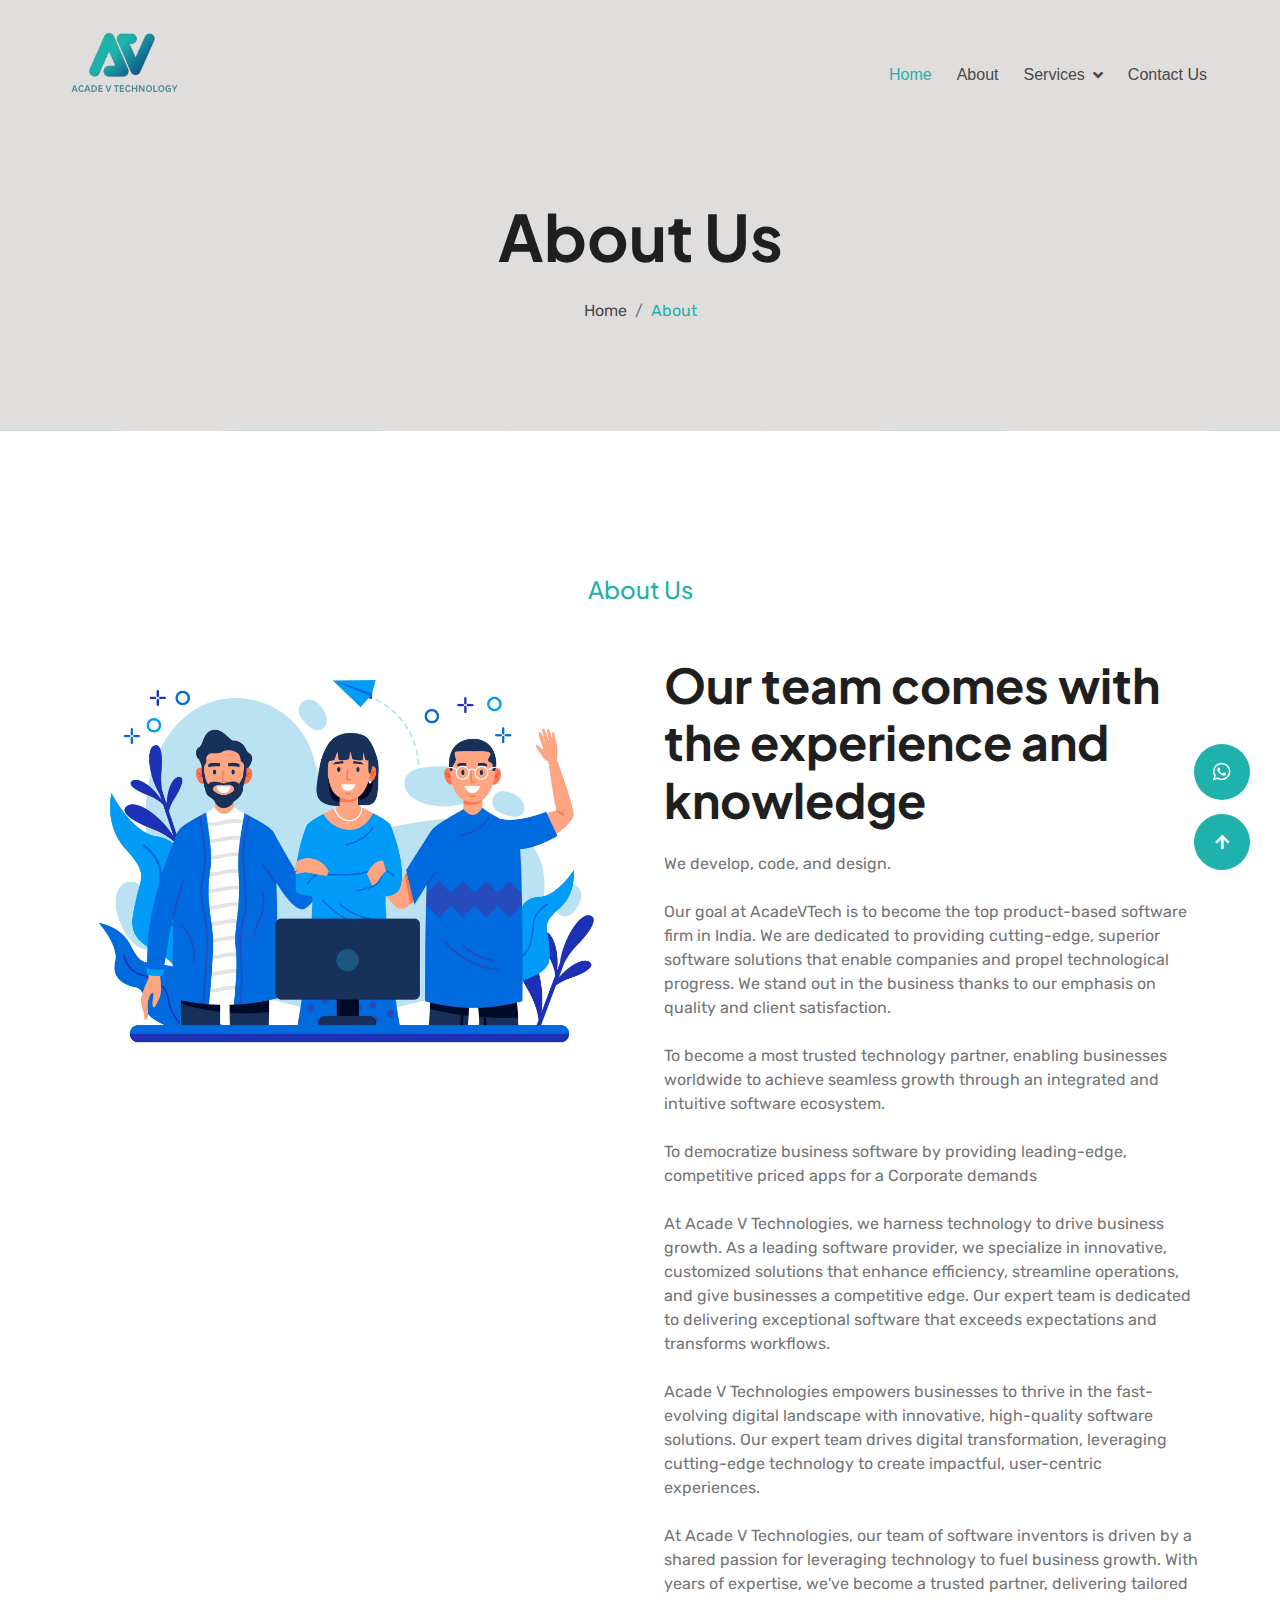
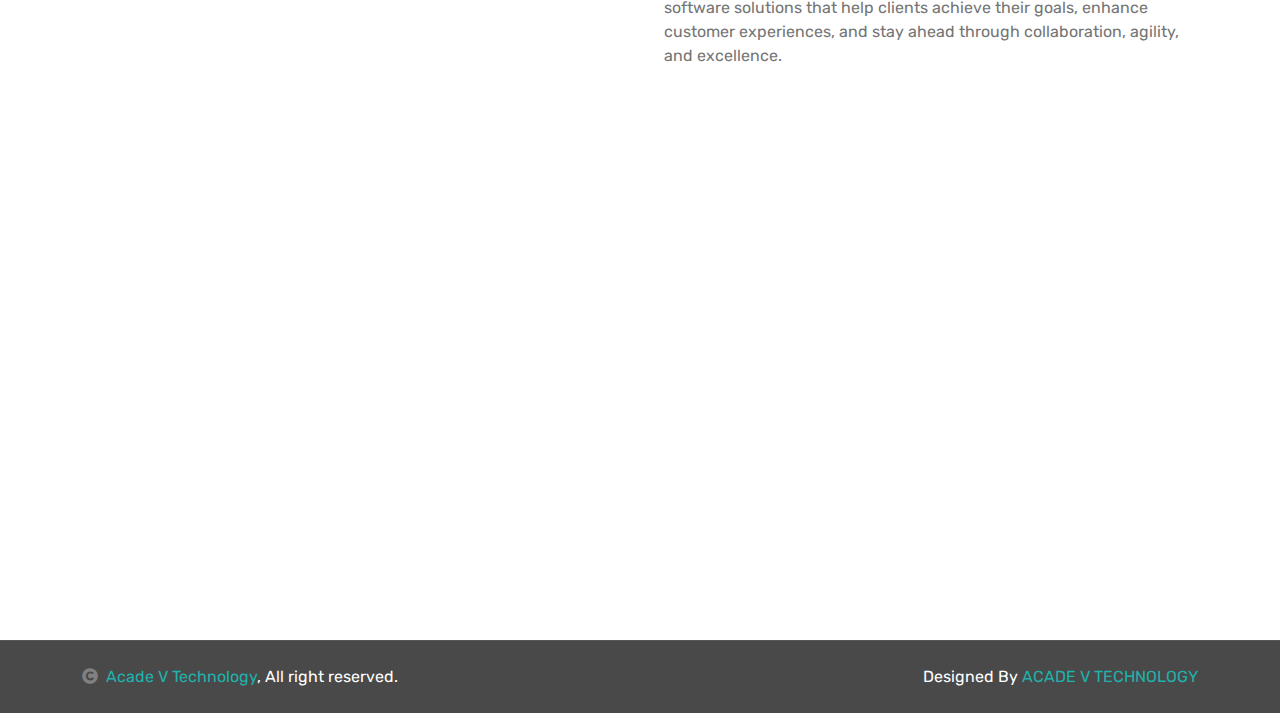
==== commit 35676ee1: "services icon commit" ====
--- a/about.html
+++ b/about.html
@@ -31,6 +31,7 @@
     </head>
 
     <body>
+        <div class="loader"></div>
 
                <!-- WhatsApp Floating Icon -->
     <a href="https://wa.me/917010000268" target="_blank" class="btn btn-primary1 btn-lg-square back-to-top1">
@@ -41,11 +42,11 @@
 
 
         <!-- Spinner Start -->
-        <div id="spinner" class="show bg-white position-fixed translate-middle w-100 vh-100 top-50 start-50 d-flex align-items-center justify-content-center">
+        <!-- <div id="spinner" class="show bg-white position-fixed translate-middle w-100 vh-100 top-50 start-50 d-flex align-items-center justify-content-center">
             <div class="spinner-border " style="width: 3rem; height: 3rem; color: #1FB2AC;" role="status">
                 <span class="sr-only">Loading...</span>
             </div>
-        </div>
+        </div> -->
         <!-- Spinner End -->
 
 
@@ -115,7 +116,7 @@
                 <div class="row g-5">
                     <div class="col-lg-6 wow fadeInUp" data-wow-delay="0.1s">
                         <div class="RotateMoveLeft">
-                            <img src="img/about-1.png" class="img-fluid w-100" alt="">
+                            <img src="img/about2.jpg" class="img-fluid w-100" alt="">
                         </div>
                     </div>
                     <div class="col-lg-6 wow fadeInUp" data-wow-delay="0.3s">
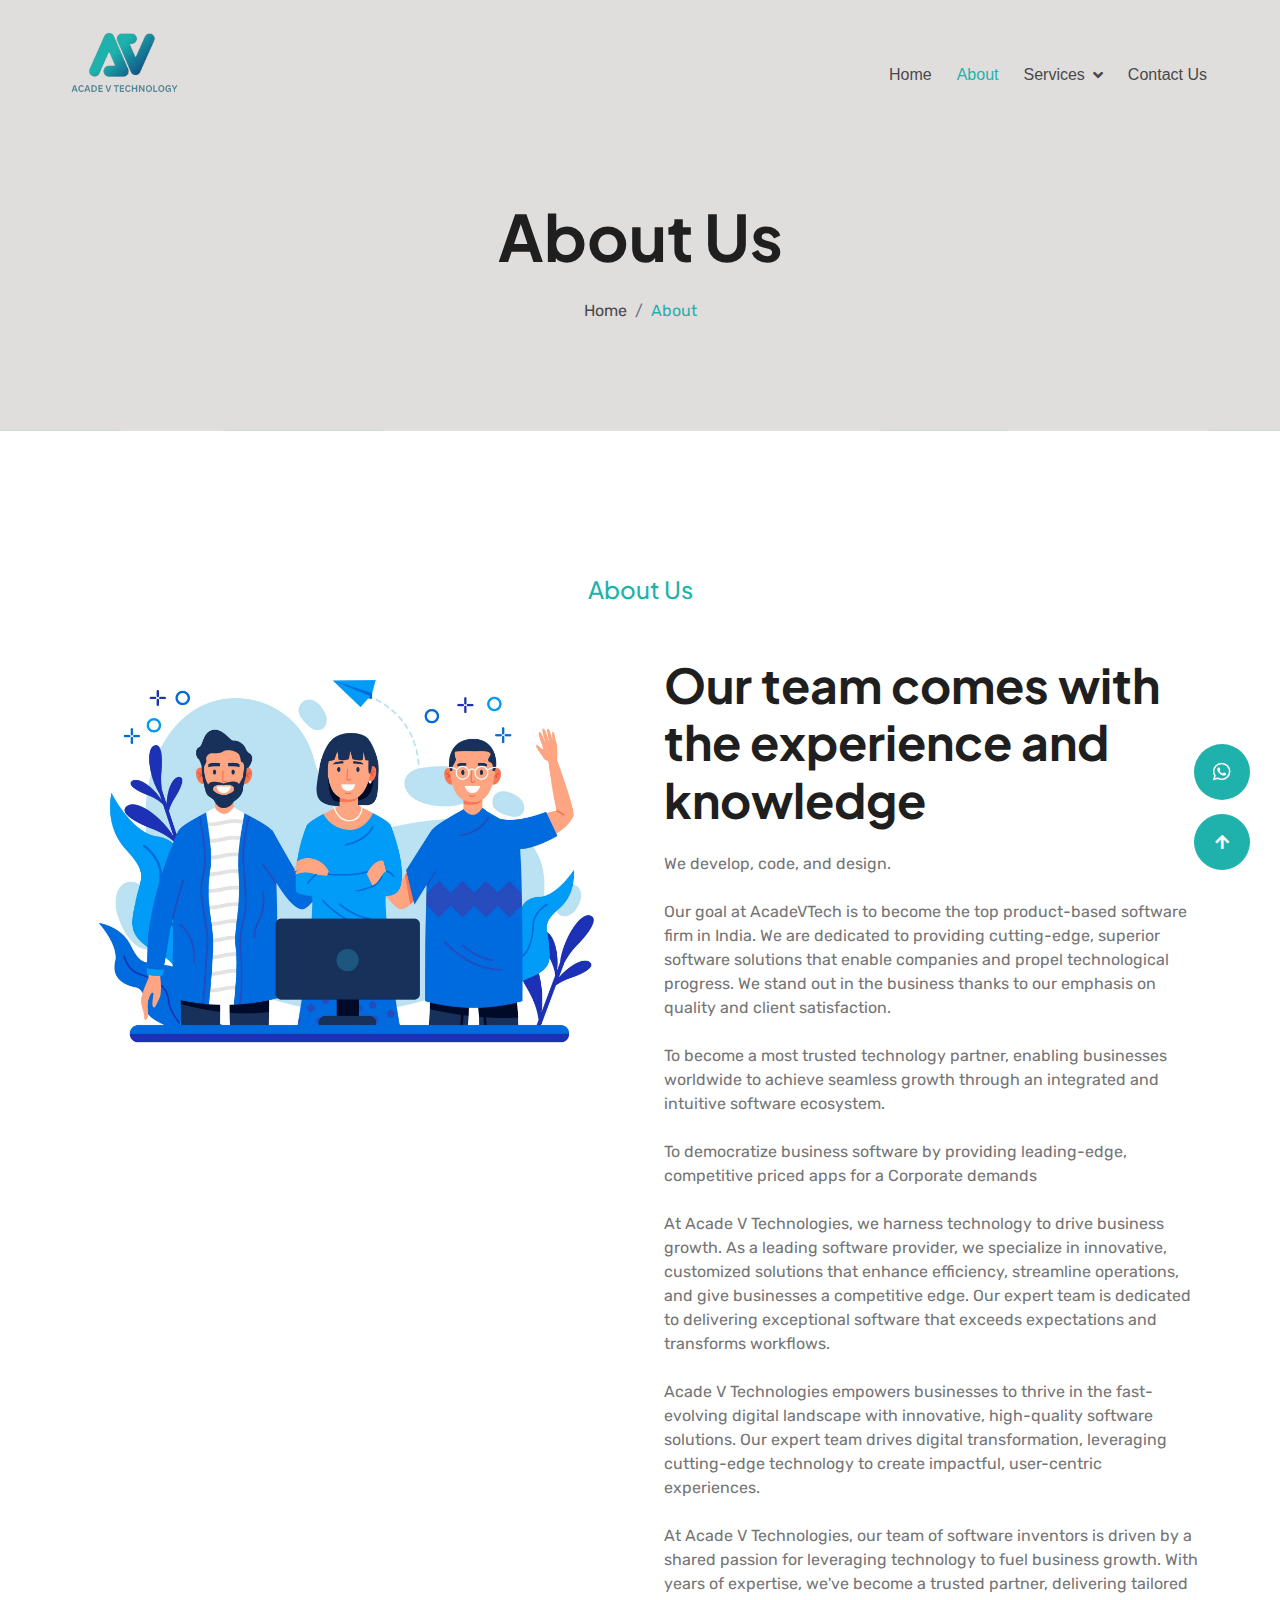
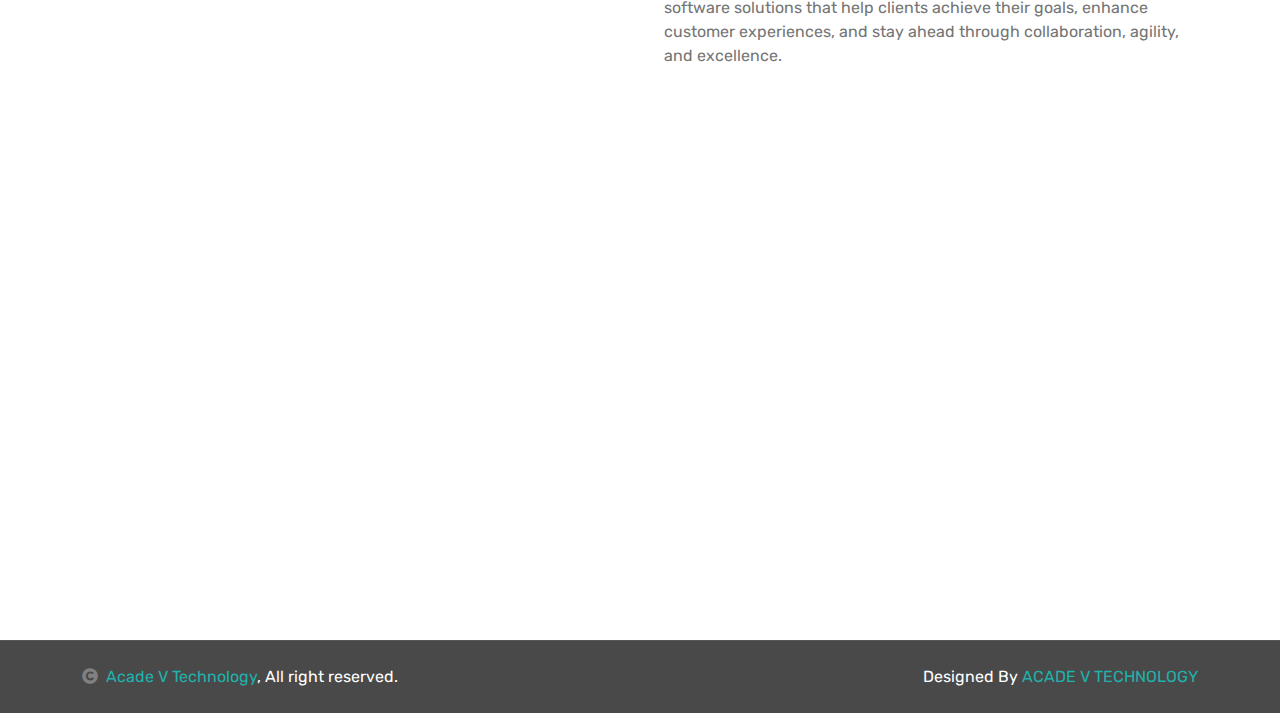
==== commit 8654d5aa: "sunday commit" ====
--- a/about.html
+++ b/about.html
@@ -31,7 +31,13 @@
     </head>
 
     <body>
-        <div class="loader"></div>
+        <!-- <div class="loader">
+            <div class="circle"></div>
+            <div class="circle"></div>
+            <div class="circle"></div>
+            <div class="circle"></div>
+        </div> -->
+        
 
                <!-- WhatsApp Floating Icon -->
     <a href="https://wa.me/917010000268" target="_blank" class="btn btn-primary1 btn-lg-square back-to-top1">
@@ -42,11 +48,11 @@
 
 
         <!-- Spinner Start -->
-        <!-- <div id="spinner" class="show bg-white position-fixed translate-middle w-100 vh-100 top-50 start-50 d-flex align-items-center justify-content-center">
+        <div id="spinner" class="show bg-white position-fixed translate-middle w-100 vh-100 top-50 start-50 d-flex align-items-center justify-content-center">
             <div class="spinner-border " style="width: 3rem; height: 3rem; color: #1FB2AC;" role="status">
                 <span class="sr-only">Loading...</span>
             </div>
-        </div> -->
+        </div>
         <!-- Spinner End -->
 
 
@@ -61,11 +67,11 @@
                 </button>
                 <div class="collapse navbar-collapse" id="navbarCollapse">
                     <div class="navbar-nav ms-auto py-0">
-                        <a href="index.html" class="nav-item nav-link active">Home</a>
-                        <a href="about.html" class="nav-item nav-link">About</a>
+                        <a href="index.html" class="nav-item nav-link ">Home</a>
+                        <a href="about.html" class="nav-item nav-link active">About</a>
                         <!-- <a href="service.html" class="nav-item nav-link">Services</a> -->
                         <div class="nav-item dropdown">
-                            <a href="#" class="nav-link dropdown-toggle" data-bs-toggle="dropdown">Services</a>
+                            <a href="service.html" class="nav-link dropdown-toggle" data-bs-toggle="dropdown">Services</a>
                             <div class="dropdown-menu m-0">
                                 <a href="service.html" class="dropdown-item">Design Services</a>
                                 <a href="service.html" class="dropdown-item">Development    </a>
